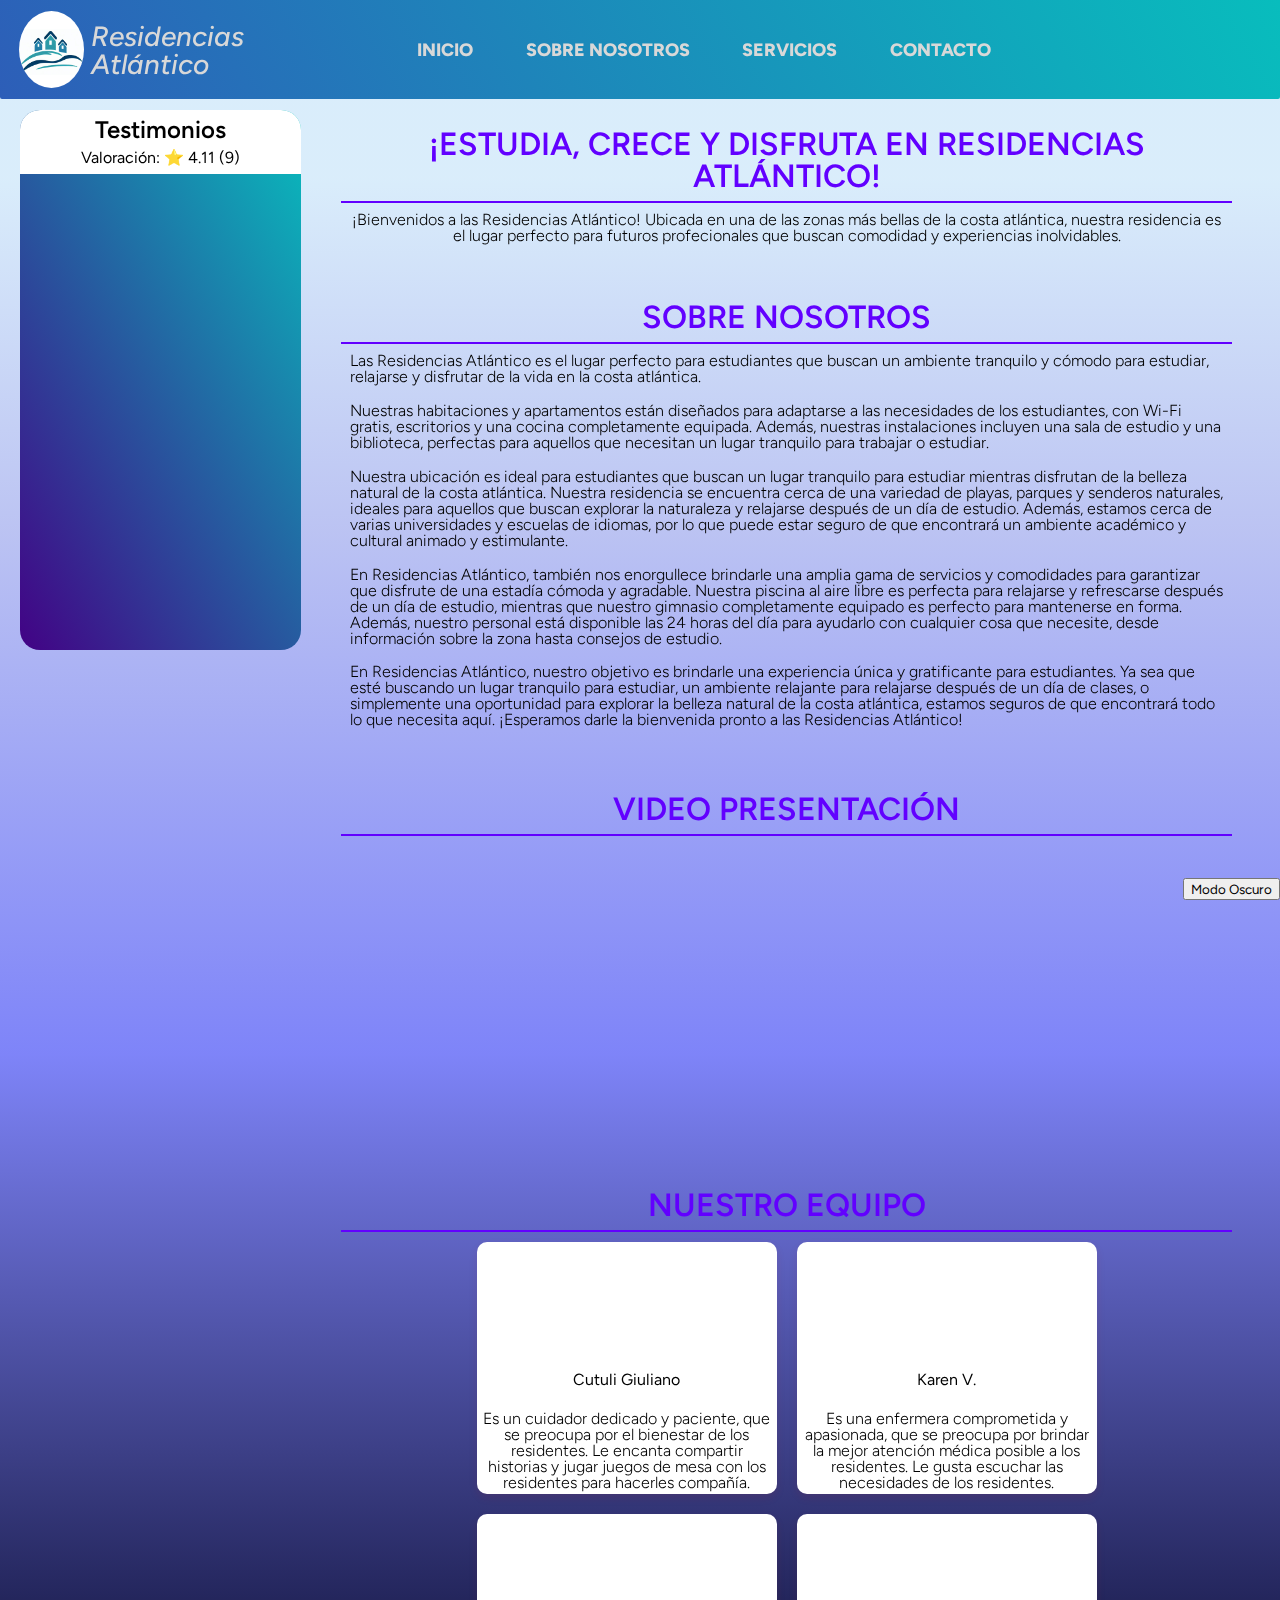
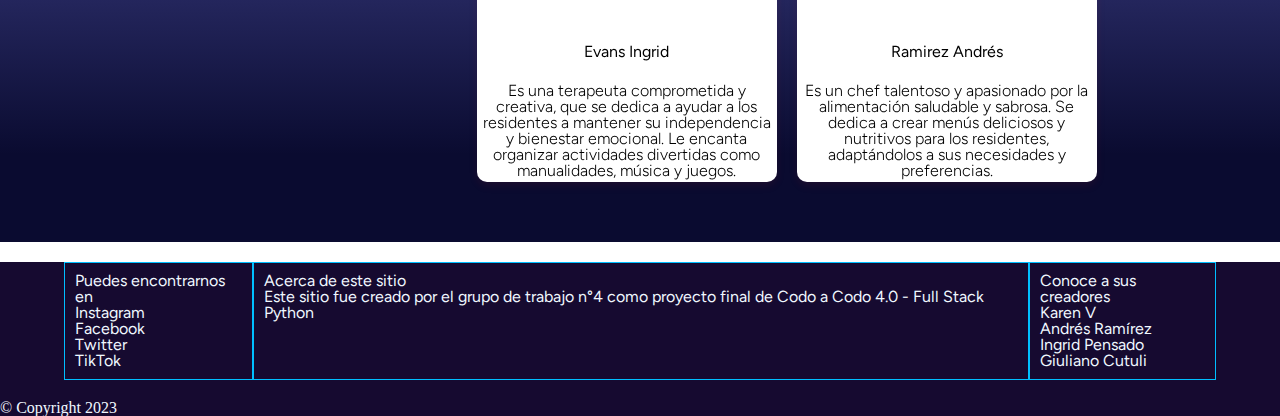
==== about-us.html @ 1200c158 "Añadimos puntos de corte" ====
<!DOCTYPE html>
<html lang="en">
  <head>
    <meta charset="UTF-8" />
    <meta http-equiv="X-UA-Compatible" content="IE=edge" />
    <meta name="viewport" content="width=device-width, initial-scale=1.0" />
    <title>Residencias Atlántico</title>
    <script src="./assets/js/dark-mode.js"></script>
    <link rel="stylesheet" href="./assets/css/about-us.css" />
    <link rel="stylesheet" href="./assets/css/BreakPoints.css">
    <link rel="stylesheet" href="./assets/css/drop-down-menu.css">
    <link rel="stylesheet" href="./assets/css/dark-mode-css">
  </head>
  <body>
    <div class="grid-container">
      <header>
        <div class="contenedor-logo">
          <a href="./index.html">
            <img src="./assets/media/img/logo.jpg" alt="Residencias Atlantico">
            <h1>Residencias Atlántico</h1>
          </a>
        </div>
        <nav class="navegador-inicio">
          <ul class="nav-list">
            <li><a href="index.html">Inicio</a></li>
            <li><a href="about-us.html">Sobre Nosotros</a></li>
            <li><a href="#servicios">Servicios</a></li>
            <li><a href="contacto.html">Contacto</a></li>
          </ul>
        </nav>
        <button class="abrir-menu"><a href="javascript:void(0);" onclick="responsiveMenu()">&#9776;</a></button>
      </header>
      <main>
        <aside class="apartado">
          <div class="apartado-cabecera">
            <h2>Testimonios</h2>
            <p>Valoración: ⭐ 4.11 (9)</p>
          </div>
          <div class='wrapper'>
            <div class='carousel'>
              <div class='carousel__item'>
                <div class='carousel__item-head'>
                  <img src="assets/media/img/users/burbuja.jpeg" alt="user image">
                </div>
                <div class='carousel__item-body'>
                  <p class='title'>Burbujita</p>
                  <p>Excelente ⭐ 5</p>
                  <p class="comments">"Hola?
                    Adios!"</p>
                </div>
              </div>
              <div class='carousel__item'>
                <div class='carousel__item-head'>
                  <img src="assets/media/img/users/pedro.jpg" alt="user image">
                </div>
                <div class='carousel__item-body'>
                  <p class='title'>Pedro Espinedo</p>
                  <p>Excelente ⭐ 5</p>
                  <p class="comments">"Excelente ambiente! Con sala de coworking y desayuno incluido. Super
                    recomendado!!!" </p>
                </div>
              </div>
              <div class='carousel__item'>
                <div class='carousel__item-head'>
                  <img src="assets/media/img/users/juana.jpeg" alt="user image">
                </div>
                <div class='carousel__item-body'>
                  <p class='title'>juana La Cubana</p>
                  <p>Excelente ⭐ 5</p>
                  <p class="comments">"A la grande le puse cuca"</p>
                </div>
              </div>
              <div class='carousel__item'>
                <div class='carousel__item-head'>
                  <img src="assets/media/img/users/messi.jpeg" alt="user image">
                </div>
                <div class='carousel__item-body'>
                  <p class='title'>Messias</p>
                  <p>Bien ⭐ 3</p>
                  <p class="comments">"Muchaaaaaachoos!!!"</p>
                </div>
              </div>
              <div class='carousel__item'>
                <div class='carousel__item-head'>
                  <img src="assets/media/img/users/muchi.jpeg" alt="user image">
                </div>
                <div class='carousel__item-body'>
                  <p class='title'>Canelon</p>
                  <p>Regular ⭐ 2</p>
                  <p class="comments">"Me sirvieron el cafe tibio"</p>
                </div>
              </div>
              <div class='carousel__item'>
                <div class='carousel__item-head'>
                  <img src="assets/media/img/users/noodle.jpeg" alt="user image">
                </div>
                <div class='carousel__item-body'>
                  <p class='title'>I ♥ Gorillaz</p>
                  <p>Muy Bien ⭐ 4</p>
                  <p class="comments">"Lugar muy lindo! Pero la señal wifi no llegaba a mi habitación. Ojalá lo
                    solucionen"</p>
                </div>
              </div>
              <div class='carousel__item'>
                <div class='carousel__item-head'>
                  <img src="assets/media/img/users/peluca.jpeg" alt="user image">
                </div>
                <div class='carousel__item-body'>
                  <p class='title'>El Peluca Milei</p>
                  <p>Excelente ⭐ 5</p>
                  <p class="comments">"VIVA LA LIBERTAD, CARAJO!"</p>
                </div>
              </div>
              <div class='carousel__item'>
                <div class='carousel__item-head'>
                  <img src="assets/media/img/users/thanos.jpeg" alt="user image">
                </div>
                <div class='carousel__item-body'>
                  <p class='title'>I'm Inevi Table</p>
                  <p>Bien ⭐ 3</p>
                  <p class="comments">"Tiene aire acondicionado y calefacción. Perfectamente equilibrado"</p>
                </div>
              </div>
              <div class='carousel__item'>
                <div class='carousel__item-head'>
                  <img src="assets/media/img/users/picachu.jpg" alt="user image">
                </div>
                <div class='carousel__item-body'>
                  <p class='title'>Poke Moon</p>
                  <p>Excelente ⭐ 5</p>
                  <p class="comments">"Ya habilitaron la pileta climatizada. Muy bien!!!"</p>
                </div>
              </div>
            </div>
          </div>
        </aside>
        <div class="contenido">
          <div id="inicio">
            <section class="seccion inicio">
              <h2 class="Tittle">¡Estudia, crece y disfruta en Residencias Atlántico!</h2>
              <p>
                ¡Bienvenidos a las Residencias Atlántico! Ubicada en una de las zonas más 
                bellas de la costa atlántica, nuestra residencia es el lugar perfecto para futuros profecionales que buscan 
                comodidad y experiencias inolvidables.
              </p>
            </section>
          </div>
          <div id="nosotros">
            <section class="seccion nosotros">
              <h2  class="Tittle">Sobre Nosotros</h2>
              <div class="descrip">
                  <img src="https://media.discordapp.net/attachments/421794125919158272/1100955080611602442/IMG-20230426-WA0002.jpg?width=571&height=572" alt="">
                  <p>Las Residencias Atlántico es el lugar perfecto para estudiantes que buscan un ambiente tranquilo y cómodo para estudiar, relajarse y disfrutar de la vida en la costa atlántica.</p>

                  <p>Nuestras habitaciones y apartamentos están diseñados para adaptarse a las necesidades de los estudiantes, con Wi-Fi gratis, escritorios y una cocina completamente equipada. Además, nuestras instalaciones incluyen una sala de estudio y una biblioteca, perfectas para aquellos que necesitan un lugar tranquilo para trabajar o estudiar.</p>
                  
                  <p>Nuestra ubicación es ideal para estudiantes que buscan un lugar tranquilo para estudiar mientras disfrutan de la belleza natural de la costa atlántica. Nuestra residencia se encuentra cerca de una variedad de playas, parques y senderos naturales, ideales para aquellos que buscan explorar la naturaleza y relajarse después de un día de estudio. Además, estamos cerca de varias universidades y escuelas de idiomas, por lo que puede estar seguro de que encontrará un ambiente académico y cultural animado y estimulante.</p>
                  
                  <p>En Residencias Atlántico, también nos enorgullece brindarle una amplia gama de servicios y comodidades para garantizar que disfrute de una estadía cómoda y agradable. Nuestra piscina al aire libre es perfecta para relajarse y refrescarse después de un día de estudio, mientras que nuestro gimnasio completamente equipado es perfecto para mantenerse en forma. Además, nuestro personal está disponible las 24 horas del día para ayudarlo con cualquier cosa que necesite, desde información sobre la zona hasta consejos de estudio.</p>
                  
                  <p>En Residencias Atlántico, nuestro objetivo es brindarle una experiencia única y gratificante para estudiantes. Ya sea que esté buscando un lugar tranquilo para estudiar, un ambiente relajante para relajarse después de un día de clases, o simplemente una oportunidad para explorar la belleza natural de la costa atlántica, estamos seguros de que encontrará todo lo que necesita aquí. ¡Esperamos darle la bienvenida pronto a las Residencias Atlántico!</p>
                  
              </div>
              </p>
            </section>
            <section class="seccion contacto">
              <h2 class="Tittle">Video presentación</h2>
              <div class="video-container autoplay">
                <iframe width="560" height="315" src="https://www.youtube.com/embed/ax79O5wlBMc" title="YouTube video player" frameborder="0" allow="accelerometer; autoplay; clipboard-write; encrypted-media; gyroscope; picture-in-picture; web-share" allowfullscreen></iframe>
            </div>
            </section>
            <div class="seccion servicios">
              <h2 class="Tittle">Nuestro equipo</h2>
              <div class="lista-servicios">
                <div class="item-servicio">
                  <div class="avatar">
                    <img src="https://cdn-icons-png.flaticon.com/512/7556/7556303.png" alt="">
                    <h3>Cutuli Giuliano</h3>
                  </div>
                  <div class="descripcion">
                    <p>Es un cuidador dedicado y paciente, que se preocupa por el bienestar de los residentes. Le encanta compartir historias y jugar juegos de mesa con los residentes para hacerles compañía.</p>
                  </div>
                </div>
                <div class="item-servicio">
                  <div class="avatar">
                    <img src="https://cdn-icons-png.flaticon.com/128/5298/5298904.png" alt="">
                    <h3>Karen V.</h3>
                  </div>
                  <div class="descripcion">
                    <p>Es una enfermera comprometida y apasionada, que se preocupa por brindar la mejor atención médica posible a los residentes. Le gusta escuchar las necesidades de los residentes.</p>
                  </div>
                </div>
                <div class="item-servicio">
                  <div class="avatar">
                    <img src="https://cdn-icons-png.flaticon.com/128/5298/5298904.png" alt="">
                    <h3>Evans Ingrid</h3>
                  </div>
                  <div class="descripcion">
                    <p>Es una terapeuta comprometida y creativa, que se dedica a ayudar a los residentes a mantener su independencia y bienestar emocional. Le encanta organizar actividades divertidas como manualidades, música y juegos.</p>
                  </div>
                </div>
                <div class="item-servicio">
                  <div class="avatar">
                    <img src="https://cdn-icons-png.flaticon.com/512/7556/7556303.png" alt="">
                    <h3>Ramirez Andrés</h3>
                  </div>
                  <div class="descripcion">
                    <p>Es un chef talentoso y apasionado por la alimentación saludable y sabrosa. Se dedica a crear menús deliciosos y nutritivos para los residentes, adaptándolos a sus necesidades y preferencias.</p>
                  </div>
                </div>
              </div>
            </div>
            </div>
            </div>
          </div>
          <div  id="contacto">
          </div>
          <button class="whatsapp-icon" onclick="toggleDarkMode()">Modo Oscuro</button>
        </div>
      </main>
      <footer>
        <ul class="lista-general-footer">
          <ul class="lista-individual-footer">
            <h4>Puedes encontrarnos en</h4>
            <li><a href="">Instagram</a></li>
            <li><a href="">Facebook</a></li>
            <li><a href="">Twitter</a></li>
            <li><a href="">TikTok</a></li>
          </ul>
          <ul class="lista-individual-footer">
            <h4>Acerca de este sitio</h4>
            <p>
              Este sitio fue creado por el grupo de trabajo n°4 como proyecto
              final de Codo a Codo 4.0 - Full Stack Python
            </p>
          </ul>
          <ul class="lista-individual-footer">
            <h3>Conoce a sus creadores</h3>
            <li>Karen V</li>
            <li>Andrés Ramírez</li>
            <li>Ingrid Pensado</li>
            <li>Giuliano Cutuli</li>
          </ul>
        </ul>
        <span>© Copyright 2023</span>
      </footer>
    </div>
  </body>
  <script src="./assets/js/drop-down-menu.js"></script>
  <script src="./assets/js/dark-mode.js"></script>
</html>
---- assets/css/about-us.css ----
@import url(./global.css);
@import url(carousel.css);
@import url(input-anim.css);


main .contenido {
    height: fit-content;
    background-color: transparent;
  }
  
  .apartado {
    border-radius: 50px;
    margin: 20px;
    width: 22vw;
    height: inherit;
    position: sticky;
    top: 91px;
    font-family: "Work Sans", sans-serif;
    font-weight: 400;
    height: 60vh;
  }
  
  .apartado-cabecera {
    background-color: white;
    position: absolute;
    height: auto;
    width: 100%;
    padding: 8px;
    border-radius: 20px 20px 0 0;
    display: flex;
    flex-direction: column;
    z-index: 3;
  }
  
  .apartado-cabecera h2 {
    font-size: x-large;
    font-weight: 600;
    padding-bottom: 8px;
  }
  
  .apartado-cabecera h2, .apartado-cabecera p {
    margin: auto;
    align-items: center;
  }
  .Tittle {
    font-size: 28px;
    font-weight: bold;
    color: #6200ff;
    text-transform: uppercase;
    border-bottom: 2px solid #6200ff;
    padding-bottom: 5px;
    margin-bottom: 20px;
  }
 
  
  .contenido {
    width: 75%;
    height: 100%;
    display: flex;
    flex-direction: column;
  }
 h1.Logo{
      font-size: 25px;
      font-weight: bold;
      color: #f3f3f3;
      text-shadow: 2px 2px 4px rgba(0, 0, 0, 0.5)
      
    

  }

  .contenido {
    margin: 0 0 40px 0;
  }
  
  .contenido .seccion {
    position: relative;
    top: 10px;
    bottom: 10px;
    background-color:var(--color-background);
    width: 95%;
    margin: 10px;
    border-radius: 20px;
  }
  
  /* .inicio, .nosotros, .servicios, .contacto {
    grid-column: span 3;
    grid-row: span 1;
  } */
  
  .seccion, .seccion h2, .seccion p {
    padding: 1%;
    margin: 0;
  }
  
  .seccion h2 {
      
      text-align: center ;
      text-transform: uppercase;
      font-weight: 600;
      font-size: 32px;
  }
  
  
  .seccion p {

    
    display: flex;
    text-align: center;
    font-weight: 300;
  
  }
  .lista-servicios {
   
    display: flex;
    flex-flow: wrap;
  }
  
  
  .contacto form {
    margin: 10px;
  }
  .video-container {
    display: flex;
    justify-content: center;
    align-items: center;
    width: 100%;
    height: 100%;
}

video {
    max-width: 100%;
    max-height: 100%;
    object-fit: contain;
}


  .whatsapp-icon {
    position: fixed;
    right: 0;
    bottom: 0;
  }

  .whatsapp-icon img {
    height: 64px;
  }
  .descrip img{
    height: 200px;
    border-radius: 5px;
    float: left;
    display: flex;
  }
  .descrip p{
    font-display: flex;
    text-align: left;
  }

  .lista-servicios {
    display: flex;
    flex-wrap: wrap;
    justify-content: center;
  }
  
  .item-servicio {
    background-color: #fff;
    border-radius: 10px;
    box-shadow: 0px 4px 8px rgba(188, 34, 34, 0.1);
    margin: 10px;
    overflow: hidden;
    width: 300px;
    transition: transform 0.3s;
  }
  
  .item-servicio:hover {
    transform: translateY(-5px);
  }
  
  .avatar {
    align-items: center;
    display: flex;
    flex-direction: column;
    justify-content: center;
    padding: 20px;
  }
  
  .avatar img {
    border-radius: 50%;
    height: 100px;
  }
  
  .avatar h3 {
    margin-top: 10px;
    text-align: center;
  }
  .abrir-menu {
    display: none;
  }
---- assets/css/BreakPoints.css ----
/* Estilos para dispositivos móviles */
@media (max-width: 767px) {
    .apartado{
      display: none;
    }
    main{
      margin-left:auto;
       margin-right:-35%; 
       margin-left: 0%;
    }
    header{
      display: flex;
     
    }
    .navegador-inicio{
      display: block;
  
    }
    .abrir-menu {
      display: block;
      background-color: aquamarine;
    }
    
    .navegador-inicio.responsive ul li a {
      display: block;
      font-size: 1.2rem;
    }
    .navegador-inicio ul {
      display: none;
      }
      .navegador-inicio.responsive ul {
        z-index: 10;
        display: block;
        position: absolute;
        width: 30%;
        top: 100%;
        right: 0;
        background-color: rgb(0, 166, 255);
        list-style: none;
        padding-bottom: 11rem;
      }
      .navegador-inicio.responsive ul li {
        margin-bottom: 1rem;
      }
      .navegador-inicio.responsive ul li:last-child {
        margin-bottom: 0;
      }
    .nav-list{
        display: flex;
        flex-direction: column;
        align-items: end;

      }
   
  
  /* Estilos para tablets */
  @media (min-width: 768px) and (max-width: 1023px) {
    .apartado{
        display: none;
    }
    main{
        margin-left:flex;
        margin-right:auto;
        
    }
    

  
  }
  
  /* Estilos para escritorio */
  @media (min-width: 1024px) {
    .abrir-menu {
      display: none;
    }
  }
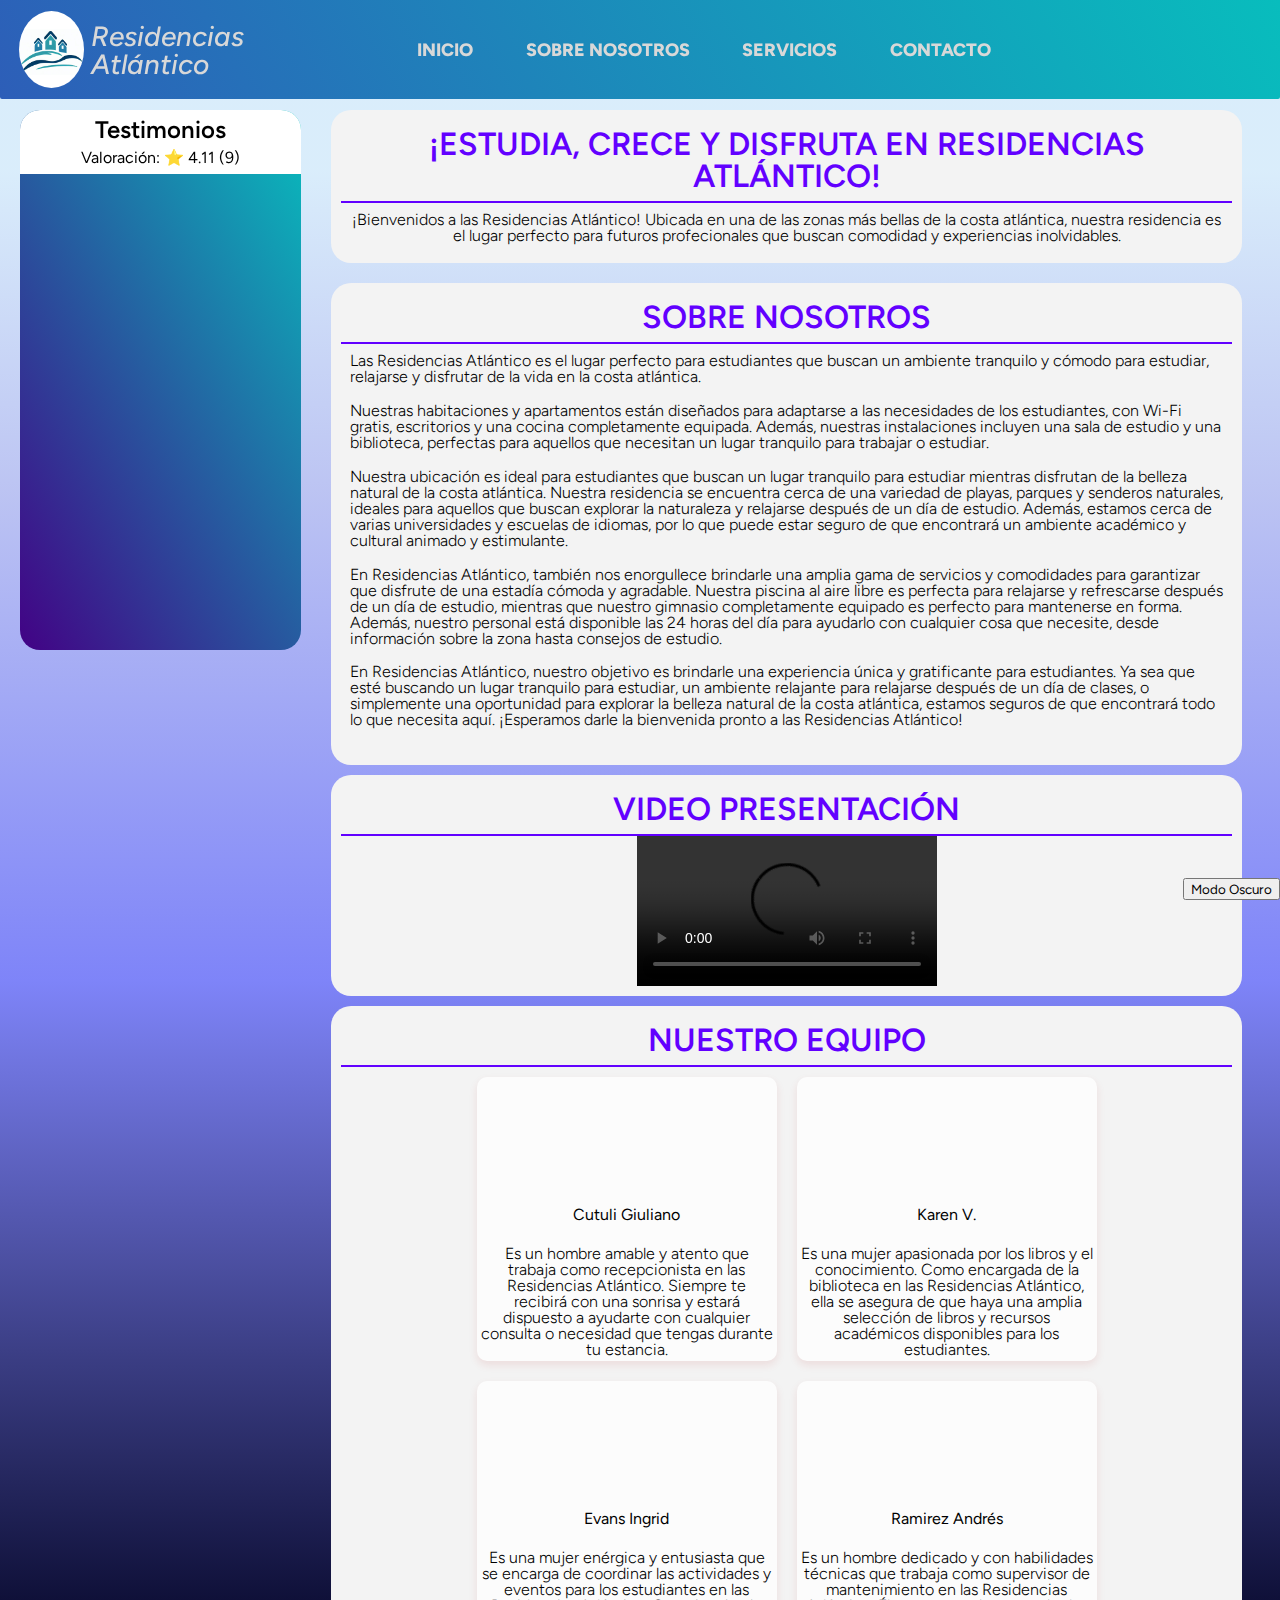
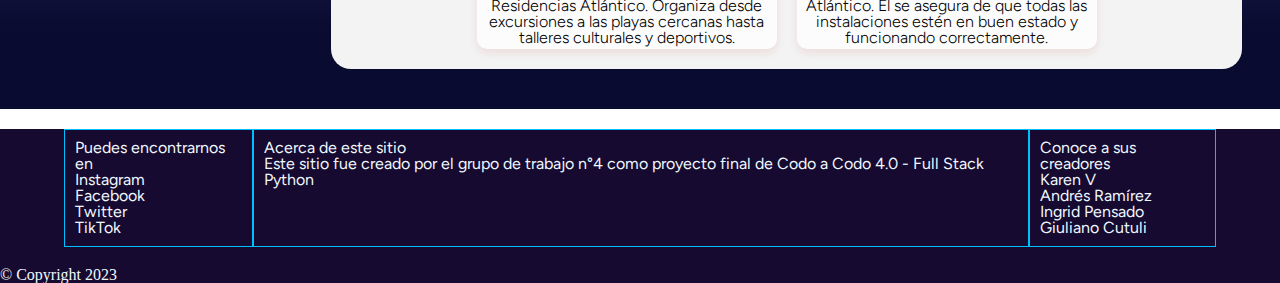
==== commit d7fb6fed: "Cambio de la descripcion de los integrantes y vid." ====
--- a/about-us.html
+++ b/about-us.html
@@ -24,7 +24,7 @@
           <ul class="nav-list">
             <li><a href="index.html">Inicio</a></li>
             <li><a href="about-us.html">Sobre Nosotros</a></li>
-            <li><a href="#servicios">Servicios</a></li>
+            <li><a href="servicios.html">Servicios</a></li>
             <li><a href="contacto.html">Contacto</a></li>
           </ul>
         </nav>
@@ -166,7 +166,9 @@
             <section class="seccion contacto">
               <h2 class="Tittle">Video presentación</h2>
               <div class="video-container autoplay">
-                <iframe width="560" height="315" src="https://www.youtube.com/embed/ax79O5wlBMc" title="YouTube video player" frameborder="0" allow="accelerometer; autoplay; clipboard-write; encrypted-media; gyroscope; picture-in-picture; web-share" allowfullscreen></iframe>
+                <video controls>
+                  <source src="assets/media/video/Presentación Residenciasv2.mp4" type="video/mp4">
+                </video>
             </div>
             </section>
             <div class="seccion servicios">
@@ -178,7 +180,7 @@
                     <h3>Cutuli Giuliano</h3>
                   </div>
                   <div class="descripcion">
-                    <p>Es un cuidador dedicado y paciente, que se preocupa por el bienestar de los residentes. Le encanta compartir historias y jugar juegos de mesa con los residentes para hacerles compañía.</p>
+                    <p>Es un hombre amable y atento que trabaja como recepcionista en las Residencias Atlántico. Siempre te recibirá con una sonrisa y estará dispuesto a ayudarte con cualquier consulta o necesidad que tengas durante tu estancia.</p>
                   </div>
                 </div>
                 <div class="item-servicio">
@@ -187,7 +189,7 @@
                     <h3>Karen V.</h3>
                   </div>
                   <div class="descripcion">
-                    <p>Es una enfermera comprometida y apasionada, que se preocupa por brindar la mejor atención médica posible a los residentes. Le gusta escuchar las necesidades de los residentes.</p>
+                    <p>Es una mujer apasionada por los libros y el conocimiento. Como encargada de la biblioteca en las Residencias Atlántico, ella se asegura de que haya una amplia selección de libros y recursos académicos disponibles para los estudiantes. </p>
                   </div>
                 </div>
                 <div class="item-servicio">
@@ -196,7 +198,7 @@
                     <h3>Evans Ingrid</h3>
                   </div>
                   <div class="descripcion">
-                    <p>Es una terapeuta comprometida y creativa, que se dedica a ayudar a los residentes a mantener su independencia y bienestar emocional. Le encanta organizar actividades divertidas como manualidades, música y juegos.</p>
+                    <p>Es una mujer enérgica y entusiasta que se encarga de coordinar las actividades y eventos para los estudiantes en las Residencias Atlántico. Organiza desde excursiones a las playas cercanas hasta talleres culturales y deportivos. </p>
                   </div>
                 </div>
                 <div class="item-servicio">
@@ -205,7 +207,7 @@
                     <h3>Ramirez Andrés</h3>
                   </div>
                   <div class="descripcion">
-                    <p>Es un chef talentoso y apasionado por la alimentación saludable y sabrosa. Se dedica a crear menús deliciosos y nutritivos para los residentes, adaptándolos a sus necesidades y preferencias.</p>
+                    <p>Es un hombre dedicado y con habilidades técnicas que trabaja como supervisor de mantenimiento en las Residencias Atlántico. Él se asegura de que todas las instalaciones estén en buen estado y funcionando correctamente.</p>
                   </div>
                 </div>
               </div>
--- a/assets/css/about-us.css
+++ b/assets/css/about-us.css
@@ -77,17 +77,13 @@
     position: relative;
     top: 10px;
     bottom: 10px;
-    background-color:var(--color-background);
+    background-color:#f3f3f3;
     width: 95%;
     margin: 10px;
     border-radius: 20px;
   }
   
-  /* .inicio, .nosotros, .servicios, .contacto {
-    grid-column: span 3;
-    grid-row: span 1;
-  } */
-  
+
   .seccion, .seccion h2, .seccion p {
     padding: 1%;
     margin: 0;
@@ -162,7 +158,7 @@
   }
   
   .item-servicio {
-    background-color: #fff;
+    background-color: #fcfcfc;
     border-radius: 10px;
     box-shadow: 0px 4px 8px rgba(188, 34, 34, 0.1);
     margin: 10px;
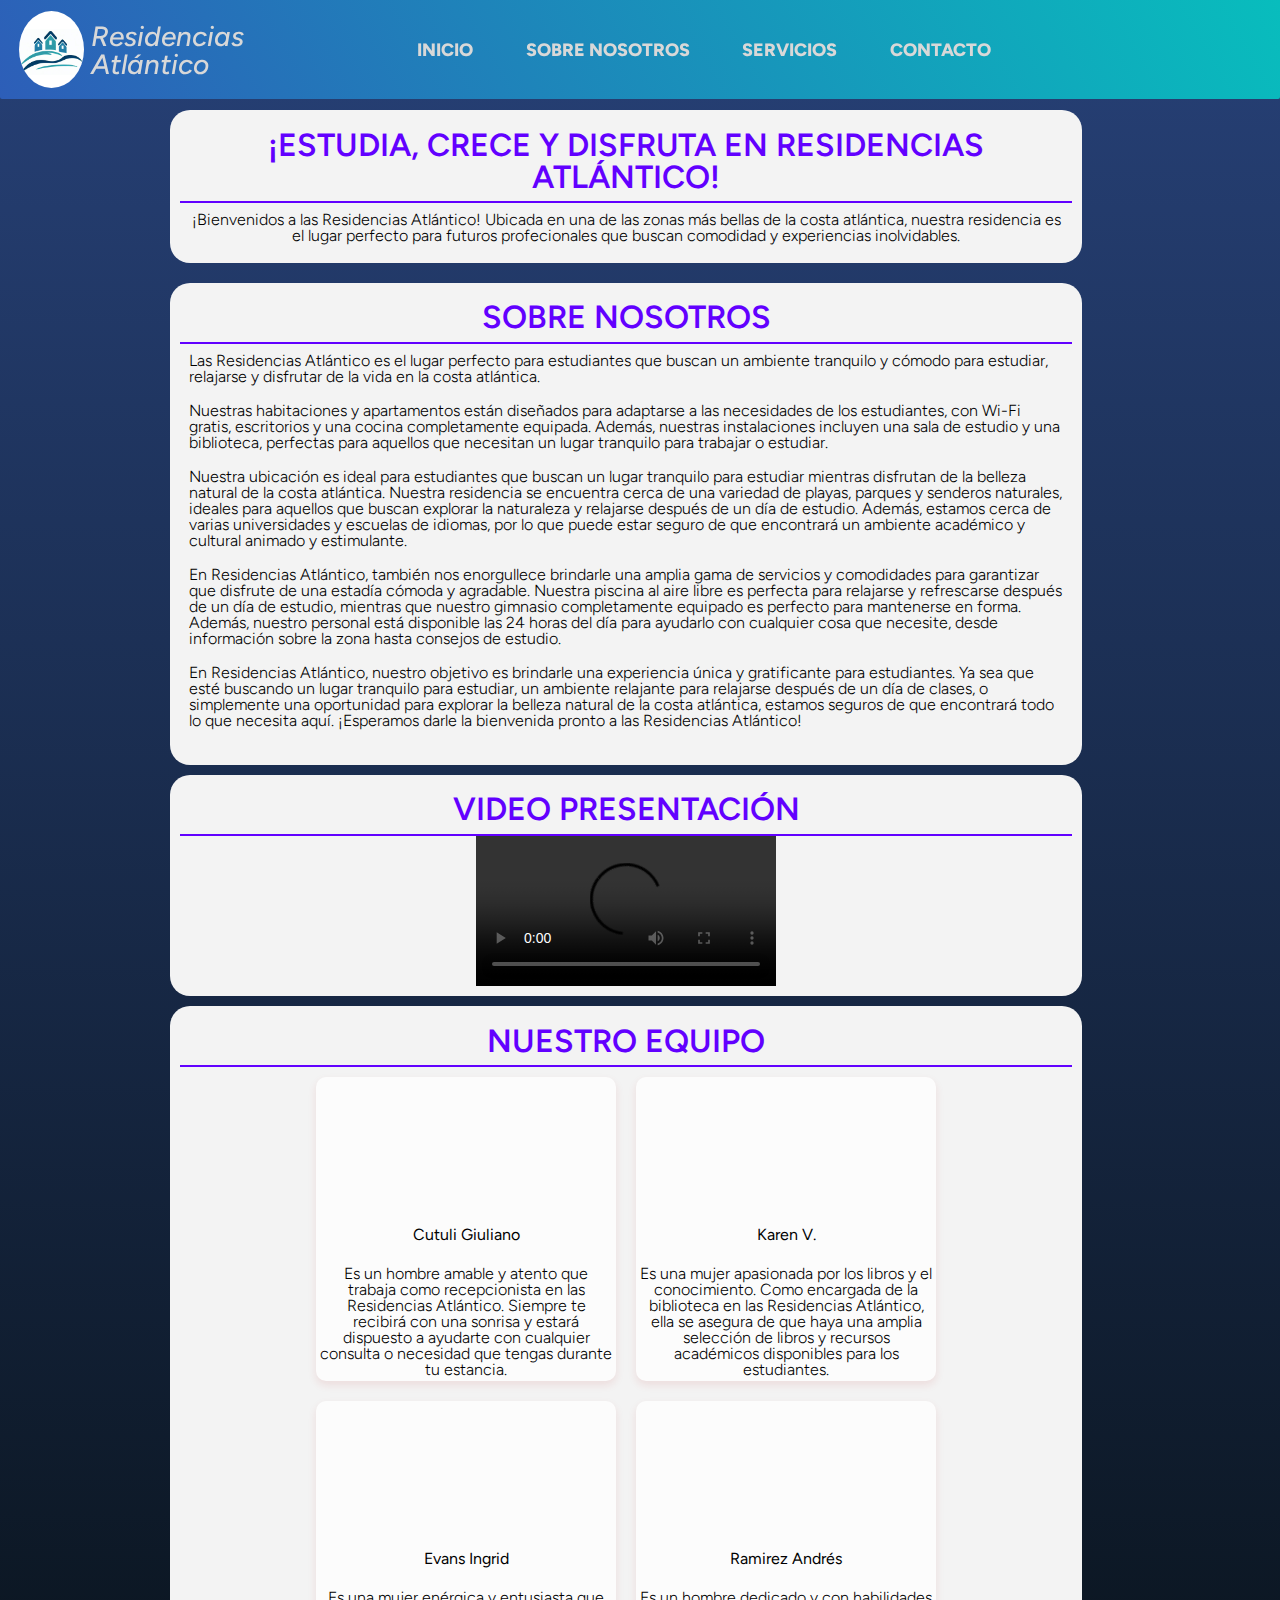
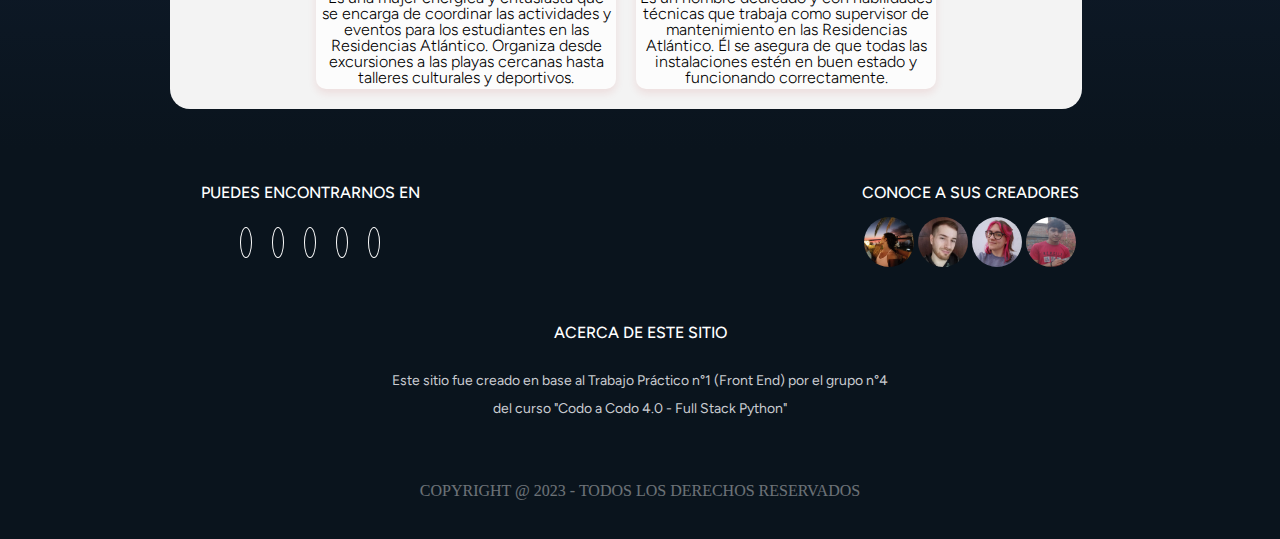
==== commit 55020e13: "Modificaciones en pie de página, media queries y about-us.html" ====
--- a/about-us.html
+++ b/about-us.html
@@ -1,253 +1,196 @@
 <!DOCTYPE html>
 <html lang="en">
-  <head>
-    <meta charset="UTF-8" />
-    <meta http-equiv="X-UA-Compatible" content="IE=edge" />
-    <meta name="viewport" content="width=device-width, initial-scale=1.0" />
-    <title>Residencias Atlántico</title>
-    <script src="./assets/js/dark-mode.js"></script>
-    <link rel="stylesheet" href="./assets/css/about-us.css" />
-    <link rel="stylesheet" href="./assets/css/BreakPoints.css">
-    <link rel="stylesheet" href="./assets/css/drop-down-menu.css">
-    <link rel="stylesheet" href="./assets/css/dark-mode-css">
-  </head>
-  <body>
-    <div class="grid-container">
-      <header>
-        <div class="contenedor-logo">
-          <a href="./index.html">
-            <img src="./assets/media/img/logo.jpg" alt="Residencias Atlantico">
-            <h1>Residencias Atlántico</h1>
-          </a>
+
+<head>
+  <meta charset="UTF-8" />
+  <meta http-equiv="X-UA-Compatible" content="IE=edge" />
+  <meta name="viewport" content="width=device-width, initial-scale=1.0" />
+  <title>Residencias Atlántico</title>
+  <script src="./assets/js/dark-mode.js"></script>
+  <link rel="stylesheet" href="./assets/css/about-us.css" />
+  <link rel="stylesheet" href="./assets/css/BreakPoints.css">
+  <link rel="stylesheet" href="./assets/css/drop-down-menu.css">
+  <link rel="stylesheet" href="./assets/css/dark-mode-css">
+  <!--Iconos-->
+  <script src="https://kit.fontawesome.com/eb496ab1a0.js" crossorigin="anonymous"></script>
+  <link rel="icon" type="image/png" href="favicon.ico">
+</head>
+
+<body>
+  <div class="grid-container">
+    <header>
+      <div class="contenedor-logo">
+        <a href="./index.html">
+          <img src="./assets/media/img/logo.jpg" alt="Residencias Atlantico">
+          <h1>Residencias Atlántico</h1>
+        </a>
+      </div>
+      <nav class="navegador-inicio">
+        <ul class="nav-list">
+          <li><a href="index.html">Inicio</a></li>
+          <li><a href="about-us.html">Sobre Nosotros</a></li>
+          <li><a href="servicios.html">Servicios</a></li>
+          <li><a href="contacto.html">Contacto</a></li>
+        </ul>
+      </nav>
+      <button class="abrir-menu"><a href="javascript:void(0);" onclick="responsiveMenu()">&#9776;</a></button>
+    </header>
+    <main>
+      <div class="contenido">
+        <div id="inicio">
+          <section class="seccion inicio">
+            <h2 class="Tittle">¡Estudia, crece y disfruta en Residencias Atlántico!</h2>
+            <p>
+              ¡Bienvenidos a las Residencias Atlántico! Ubicada en una de las zonas más
+              bellas de la costa atlántica, nuestra residencia es el lugar perfecto para futuros profecionales que
+              buscan
+              comodidad y experiencias inolvidables.
+            </p>
+          </section>
         </div>
-        <nav class="navegador-inicio">
-          <ul class="nav-list">
-            <li><a href="index.html">Inicio</a></li>
-            <li><a href="about-us.html">Sobre Nosotros</a></li>
-            <li><a href="servicios.html">Servicios</a></li>
-            <li><a href="contacto.html">Contacto</a></li>
-          </ul>
-        </nav>
-        <button class="abrir-menu"><a href="javascript:void(0);" onclick="responsiveMenu()">&#9776;</a></button>
-      </header>
-      <main>
-        <aside class="apartado">
-          <div class="apartado-cabecera">
-            <h2>Testimonios</h2>
-            <p>Valoración: ⭐ 4.11 (9)</p>
-          </div>
-          <div class='wrapper'>
-            <div class='carousel'>
-              <div class='carousel__item'>
-                <div class='carousel__item-head'>
-                  <img src="assets/media/img/users/burbuja.jpeg" alt="user image">
+        <div id="nosotros">
+          <section class="seccion nosotros">
+            <h2 class="Tittle">Sobre Nosotros</h2>
+            <div class="descrip">
+              <img
+                src="https://media.discordapp.net/attachments/421794125919158272/1100955080611602442/IMG-20230426-WA0002.jpg?width=571&height=572"
+                alt="">
+              <p>Las Residencias Atlántico es el lugar perfecto para estudiantes que buscan un ambiente tranquilo y
+                cómodo para estudiar, relajarse y disfrutar de la vida en la costa atlántica.</p>
+
+              <p>Nuestras habitaciones y apartamentos están diseñados para adaptarse a las necesidades de los
+                estudiantes, con Wi-Fi gratis, escritorios y una cocina completamente equipada. Además, nuestras
+                instalaciones incluyen una sala de estudio y una biblioteca, perfectas para aquellos que necesitan un
+                lugar tranquilo para trabajar o estudiar.</p>
+
+              <p>Nuestra ubicación es ideal para estudiantes que buscan un lugar tranquilo para estudiar mientras
+                disfrutan de la belleza natural de la costa atlántica. Nuestra residencia se encuentra cerca de una
+                variedad de playas, parques y senderos naturales, ideales para aquellos que buscan explorar la
+                naturaleza y relajarse después de un día de estudio. Además, estamos cerca de varias universidades y
+                escuelas de idiomas, por lo que puede estar seguro de que encontrará un ambiente académico y cultural
+                animado y estimulante.</p>
+
+              <p>En Residencias Atlántico, también nos enorgullece brindarle una amplia gama de servicios y comodidades
+                para garantizar que disfrute de una estadía cómoda y agradable. Nuestra piscina al aire libre es
+                perfecta para relajarse y refrescarse después de un día de estudio, mientras que nuestro gimnasio
+                completamente equipado es perfecto para mantenerse en forma. Además, nuestro personal está disponible
+                las 24 horas del día para ayudarlo con cualquier cosa que necesite, desde información sobre la zona
+                hasta consejos de estudio.</p>
+
+              <p>En Residencias Atlántico, nuestro objetivo es brindarle una experiencia única y gratificante para
+                estudiantes. Ya sea que esté buscando un lugar tranquilo para estudiar, un ambiente relajante para
+                relajarse después de un día de clases, o simplemente una oportunidad para explorar la belleza natural de
+                la costa atlántica, estamos seguros de que encontrará todo lo que necesita aquí. ¡Esperamos darle la
+                bienvenida pronto a las Residencias Atlántico!</p>
+
+            </div>
+            </p>
+          </section>
+          <section class="seccion contacto">
+            <h2 class="Tittle">Video presentación</h2>
+            <div class="video-container autoplay">
+              <video controls>
+                <source src="assets/media/video/Presentación Residenciasv2.mp4" type="video/mp4">
+              </video>
+            </div>
+          </section>
+          <div class="seccion servicios">
+            <h2 class="Tittle">Nuestro equipo</h2>
+            <div class="lista-servicios">
+              <div class="item-servicio">
+                <div class="avatar">
+                  <img src="https://cdn-icons-png.flaticon.com/512/7556/7556303.png" alt="">
+                  <h3>Cutuli Giuliano</h3>
                 </div>
-                <div class='carousel__item-body'>
-                  <p class='title'>Burbujita</p>
-                  <p>Excelente ⭐ 5</p>
-                  <p class="comments">"Hola?
-                    Adios!"</p>
+                <div class="descripcion">
+                  <p>Es un hombre amable y atento que trabaja como recepcionista en las Residencias Atlántico. Siempre
+                    te recibirá con una sonrisa y estará dispuesto a ayudarte con cualquier consulta o necesidad que
+                    tengas durante tu estancia.</p>
                 </div>
               </div>
-              <div class='carousel__item'>
-                <div class='carousel__item-head'>
-                  <img src="assets/media/img/users/pedro.jpg" alt="user image">
+              <div class="item-servicio">
+                <div class="avatar">
+                  <img src="https://cdn-icons-png.flaticon.com/128/5298/5298904.png" alt="">
+                  <h3>Karen V.</h3>
                 </div>
-                <div class='carousel__item-body'>
-                  <p class='title'>Pedro Espinedo</p>
-                  <p>Excelente ⭐ 5</p>
-                  <p class="comments">"Excelente ambiente! Con sala de coworking y desayuno incluido. Super
-                    recomendado!!!" </p>
+                <div class="descripcion">
+                  <p>Es una mujer apasionada por los libros y el conocimiento. Como encargada de la biblioteca en las
+                    Residencias Atlántico, ella se asegura de que haya una amplia selección de libros y recursos
+                    académicos disponibles para los estudiantes. </p>
                 </div>
               </div>
-              <div class='carousel__item'>
-                <div class='carousel__item-head'>
-                  <img src="assets/media/img/users/juana.jpeg" alt="user image">
+              <div class="item-servicio">
+                <div class="avatar">
+                  <img src="https://cdn-icons-png.flaticon.com/128/5298/5298904.png" alt="">
+                  <h3>Evans Ingrid</h3>
                 </div>
-                <div class='carousel__item-body'>
-                  <p class='title'>juana La Cubana</p>
-                  <p>Excelente ⭐ 5</p>
-                  <p class="comments">"A la grande le puse cuca"</p>
+                <div class="descripcion">
+                  <p>Es una mujer enérgica y entusiasta que se encarga de coordinar las actividades y eventos para los
+                    estudiantes en las Residencias Atlántico. Organiza desde excursiones a las playas cercanas hasta
+                    talleres culturales y deportivos. </p>
                 </div>
               </div>
-              <div class='carousel__item'>
-                <div class='carousel__item-head'>
-                  <img src="assets/media/img/users/messi.jpeg" alt="user image">
+              <div class="item-servicio">
+                <div class="avatar">
+                  <img src="https://cdn-icons-png.flaticon.com/512/7556/7556303.png" alt="">
+                  <h3>Ramirez Andrés</h3>
                 </div>
-                <div class='carousel__item-body'>
-                  <p class='title'>Messias</p>
-                  <p>Bien ⭐ 3</p>
-                  <p class="comments">"Muchaaaaaachoos!!!"</p>
-                </div>
-              </div>
-              <div class='carousel__item'>
-                <div class='carousel__item-head'>
-                  <img src="assets/media/img/users/muchi.jpeg" alt="user image">
-                </div>
-                <div class='carousel__item-body'>
-                  <p class='title'>Canelon</p>
-                  <p>Regular ⭐ 2</p>
-                  <p class="comments">"Me sirvieron el cafe tibio"</p>
-                </div>
-              </div>
-              <div class='carousel__item'>
-                <div class='carousel__item-head'>
-                  <img src="assets/media/img/users/noodle.jpeg" alt="user image">
-                </div>
-                <div class='carousel__item-body'>
-                  <p class='title'>I ♥ Gorillaz</p>
-                  <p>Muy Bien ⭐ 4</p>
-                  <p class="comments">"Lugar muy lindo! Pero la señal wifi no llegaba a mi habitación. Ojalá lo
-                    solucionen"</p>
-                </div>
-              </div>
-              <div class='carousel__item'>
-                <div class='carousel__item-head'>
-                  <img src="assets/media/img/users/peluca.jpeg" alt="user image">
-                </div>
-                <div class='carousel__item-body'>
-                  <p class='title'>El Peluca Milei</p>
-                  <p>Excelente ⭐ 5</p>
-                  <p class="comments">"VIVA LA LIBERTAD, CARAJO!"</p>
-                </div>
-              </div>
-              <div class='carousel__item'>
-                <div class='carousel__item-head'>
-                  <img src="assets/media/img/users/thanos.jpeg" alt="user image">
-                </div>
-                <div class='carousel__item-body'>
-                  <p class='title'>I'm Inevi Table</p>
-                  <p>Bien ⭐ 3</p>
-                  <p class="comments">"Tiene aire acondicionado y calefacción. Perfectamente equilibrado"</p>
-                </div>
-              </div>
-              <div class='carousel__item'>
-                <div class='carousel__item-head'>
-                  <img src="assets/media/img/users/picachu.jpg" alt="user image">
-                </div>
-                <div class='carousel__item-body'>
-                  <p class='title'>Poke Moon</p>
-                  <p>Excelente ⭐ 5</p>
-                  <p class="comments">"Ya habilitaron la pileta climatizada. Muy bien!!!"</p>
+                <div class="descripcion">
+                  <p>Es un hombre dedicado y con habilidades técnicas que trabaja como supervisor de mantenimiento en
+                    las Residencias Atlántico. Él se asegura de que todas las instalaciones estén en buen estado y
+                    funcionando correctamente.</p>
                 </div>
               </div>
             </div>
           </div>
-        </aside>
-        <div class="contenido">
-          <div id="inicio">
-            <section class="seccion inicio">
-              <h2 class="Tittle">¡Estudia, crece y disfruta en Residencias Atlántico!</h2>
-              <p>
-                ¡Bienvenidos a las Residencias Atlántico! Ubicada en una de las zonas más 
-                bellas de la costa atlántica, nuestra residencia es el lugar perfecto para futuros profecionales que buscan 
-                comodidad y experiencias inolvidables.
-              </p>
-            </section>
-          </div>
-          <div id="nosotros">
-            <section class="seccion nosotros">
-              <h2  class="Tittle">Sobre Nosotros</h2>
-              <div class="descrip">
-                  <img src="https://media.discordapp.net/attachments/421794125919158272/1100955080611602442/IMG-20230426-WA0002.jpg?width=571&height=572" alt="">
-                  <p>Las Residencias Atlántico es el lugar perfecto para estudiantes que buscan un ambiente tranquilo y cómodo para estudiar, relajarse y disfrutar de la vida en la costa atlántica.</p>
+        </div>
+      </div>
+      <!-- 
+  <div id="contacto">
+  </div>
+  <button class="whatsapp-icon" onclick="toggleDarkMode()">Modo Oscuro</button>
+  </div> -->
+    </main>
+    <footer>
+      <div class="footer-content">
+        <div class="columna-redes">
+          <h3>PUEDES ENCONTRARNOS EN</h3>
+          <ul class="socials">
+            <li><a href="https://www.facebook.com/" target="_blank"><i class="fa fa-facebook"></i></a></li>
+            <li><a href="https://www.twitter.com/" target="_blank"><i class="fa fa-twitter"></i></a></li>
+            <li><a href="https://www.instagram.com/" target="_blank"><i class="fa fa-instagram"></i></a></li>
+            <li><a href="https://www.youtube.com/" target="_blank"><i class="fa fa-youtube"></i></a></li>
+            <li><a href="https://www.linkedin.com/" target="_blank"><i class="fa fa-linkedin-square"></i></a></li>
+          </ul>
+        </div>
+        <div class="columna-conoce-programadores">
+          <h3>CONOCE A SUS CREADORES</h3>
+          <a href="https://github.com/velkar1">
+            <img src="assets/media/img/creators/karen.enc" alt="GitHub_Karen">
+          </a>
+          <a href="https://github.com/Amenais">
+            <img src="assets/media/img/creators/giuliano.enc" alt="GitHub_Giuliano">
+          </a>
+          <a href="https://github.com/Ingrid218">
+            <img src="assets/media/img/creators/ingrid.enc" alt="GitHub_Ingrid">
+          </a>
+          <a href="https://github.com/AndresRamirez357">
+            <img src="assets/media/img/creators/andres.jpeg" alt="GitHub_Andres">
+          </a>
+        </div>
+        <div class="columna-sobre-nosotros">
+          <h3>ACERCA DE ESTE SITIO</h3>
+          <p>Este sitio fue creado en base al Trabajo Práctico n°1 (Front End) por el grupo n°4 del curso "Codo a Codo 4.0 - Full Stack
+            Python"</p>
+        </div>
+      </div>
+      <div class="footer-bottom">
+        <span class="copy">Copyright @ 2023 - Todos los derechos reservados</span>
+      </div>
+    </footer>
+  </div>
+</body>
+<script src="./assets/js/drop-down-menu.js"></script>
+<script src="./assets/js/dark-mode.js"></script>
 
-                  <p>Nuestras habitaciones y apartamentos están diseñados para adaptarse a las necesidades de los estudiantes, con Wi-Fi gratis, escritorios y una cocina completamente equipada. Además, nuestras instalaciones incluyen una sala de estudio y una biblioteca, perfectas para aquellos que necesitan un lugar tranquilo para trabajar o estudiar.</p>
-                  
-                  <p>Nuestra ubicación es ideal para estudiantes que buscan un lugar tranquilo para estudiar mientras disfrutan de la belleza natural de la costa atlántica. Nuestra residencia se encuentra cerca de una variedad de playas, parques y senderos naturales, ideales para aquellos que buscan explorar la naturaleza y relajarse después de un día de estudio. Además, estamos cerca de varias universidades y escuelas de idiomas, por lo que puede estar seguro de que encontrará un ambiente académico y cultural animado y estimulante.</p>
-                  
-                  <p>En Residencias Atlántico, también nos enorgullece brindarle una amplia gama de servicios y comodidades para garantizar que disfrute de una estadía cómoda y agradable. Nuestra piscina al aire libre es perfecta para relajarse y refrescarse después de un día de estudio, mientras que nuestro gimnasio completamente equipado es perfecto para mantenerse en forma. Además, nuestro personal está disponible las 24 horas del día para ayudarlo con cualquier cosa que necesite, desde información sobre la zona hasta consejos de estudio.</p>
-                  
-                  <p>En Residencias Atlántico, nuestro objetivo es brindarle una experiencia única y gratificante para estudiantes. Ya sea que esté buscando un lugar tranquilo para estudiar, un ambiente relajante para relajarse después de un día de clases, o simplemente una oportunidad para explorar la belleza natural de la costa atlántica, estamos seguros de que encontrará todo lo que necesita aquí. ¡Esperamos darle la bienvenida pronto a las Residencias Atlántico!</p>
-                  
-              </div>
-              </p>
-            </section>
-            <section class="seccion contacto">
-              <h2 class="Tittle">Video presentación</h2>
-              <div class="video-container autoplay">
-                <video controls>
-                  <source src="assets/media/video/Presentación Residenciasv2.mp4" type="video/mp4">
-                </video>
-            </div>
-            </section>
-            <div class="seccion servicios">
-              <h2 class="Tittle">Nuestro equipo</h2>
-              <div class="lista-servicios">
-                <div class="item-servicio">
-                  <div class="avatar">
-                    <img src="https://cdn-icons-png.flaticon.com/512/7556/7556303.png" alt="">
-                    <h3>Cutuli Giuliano</h3>
-                  </div>
-                  <div class="descripcion">
-                    <p>Es un hombre amable y atento que trabaja como recepcionista en las Residencias Atlántico. Siempre te recibirá con una sonrisa y estará dispuesto a ayudarte con cualquier consulta o necesidad que tengas durante tu estancia.</p>
-                  </div>
-                </div>
-                <div class="item-servicio">
-                  <div class="avatar">
-                    <img src="https://cdn-icons-png.flaticon.com/128/5298/5298904.png" alt="">
-                    <h3>Karen V.</h3>
-                  </div>
-                  <div class="descripcion">
-                    <p>Es una mujer apasionada por los libros y el conocimiento. Como encargada de la biblioteca en las Residencias Atlántico, ella se asegura de que haya una amplia selección de libros y recursos académicos disponibles para los estudiantes. </p>
-                  </div>
-                </div>
-                <div class="item-servicio">
-                  <div class="avatar">
-                    <img src="https://cdn-icons-png.flaticon.com/128/5298/5298904.png" alt="">
-                    <h3>Evans Ingrid</h3>
-                  </div>
-                  <div class="descripcion">
-                    <p>Es una mujer enérgica y entusiasta que se encarga de coordinar las actividades y eventos para los estudiantes en las Residencias Atlántico. Organiza desde excursiones a las playas cercanas hasta talleres culturales y deportivos. </p>
-                  </div>
-                </div>
-                <div class="item-servicio">
-                  <div class="avatar">
-                    <img src="https://cdn-icons-png.flaticon.com/512/7556/7556303.png" alt="">
-                    <h3>Ramirez Andrés</h3>
-                  </div>
-                  <div class="descripcion">
-                    <p>Es un hombre dedicado y con habilidades técnicas que trabaja como supervisor de mantenimiento en las Residencias Atlántico. Él se asegura de que todas las instalaciones estén en buen estado y funcionando correctamente.</p>
-                  </div>
-                </div>
-              </div>
-            </div>
-            </div>
-            </div>
-          </div>
-          <div  id="contacto">
-          </div>
-          <button class="whatsapp-icon" onclick="toggleDarkMode()">Modo Oscuro</button>
-        </div>
-      </main>
-      <footer>
-        <ul class="lista-general-footer">
-          <ul class="lista-individual-footer">
-            <h4>Puedes encontrarnos en</h4>
-            <li><a href="">Instagram</a></li>
-            <li><a href="">Facebook</a></li>
-            <li><a href="">Twitter</a></li>
-            <li><a href="">TikTok</a></li>
-          </ul>
-          <ul class="lista-individual-footer">
-            <h4>Acerca de este sitio</h4>
-            <p>
-              Este sitio fue creado por el grupo de trabajo n°4 como proyecto
-              final de Codo a Codo 4.0 - Full Stack Python
-            </p>
-          </ul>
-          <ul class="lista-individual-footer">
-            <h3>Conoce a sus creadores</h3>
-            <li>Karen V</li>
-            <li>Andrés Ramírez</li>
-            <li>Ingrid Pensado</li>
-            <li>Giuliano Cutuli</li>
-          </ul>
-        </ul>
-        <span>© Copyright 2023</span>
-      </footer>
-    </div>
-  </body>
-  <script src="./assets/js/drop-down-menu.js"></script>
-  <script src="./assets/js/dark-mode.js"></script>
-</html>
+</html>--- a/assets/css/about-us.css
+++ b/assets/css/about-us.css
@@ -1,195 +1,184 @@
-@import url(./global.css);
+@import url(./home.css);
 @import url(carousel.css);
 @import url(input-anim.css);
 
+main .contenido {
+  margin: auto;
+  margin-bottom: 20px;
+  height: fit-content;
+  background-color: transparent;
+}
 
-main .contenido {
-    height: fit-content;
-    background-color: transparent;
-  }
-  
-  .apartado {
-    border-radius: 50px;
-    margin: 20px;
-    width: 22vw;
-    height: inherit;
-    position: sticky;
-    top: 91px;
-    font-family: "Work Sans", sans-serif;
-    font-weight: 400;
-    height: 60vh;
-  }
-  
-  .apartado-cabecera {
-    background-color: white;
-    position: absolute;
-    height: auto;
-    width: 100%;
-    padding: 8px;
-    border-radius: 20px 20px 0 0;
-    display: flex;
-    flex-direction: column;
-    z-index: 3;
-  }
-  
-  .apartado-cabecera h2 {
-    font-size: x-large;
-    font-weight: 600;
-    padding-bottom: 8px;
-  }
-  
-  .apartado-cabecera h2, .apartado-cabecera p {
-    margin: auto;
-    align-items: center;
-  }
-  .Tittle {
-    font-size: 28px;
-    font-weight: bold;
-    color: #6200ff;
-    text-transform: uppercase;
-    border-bottom: 2px solid #6200ff;
-    padding-bottom: 5px;
-    margin-bottom: 20px;
-  }
- 
-  
-  .contenido {
-    width: 75%;
-    height: 100%;
-    display: flex;
-    flex-direction: column;
-  }
- h1.Logo{
-      font-size: 25px;
-      font-weight: bold;
-      color: #f3f3f3;
-      text-shadow: 2px 2px 4px rgba(0, 0, 0, 0.5)
-      
-    
+.apartado {
+  border-radius: 50px;
+  margin: 20px;
+  width: 22vw;
+  height: inherit;
+  position: sticky;
+  top: 91px;
+  font-family: "Work Sans", sans-serif;
+  font-weight: 400;
+  height: 60vh;
+}
 
-  }
+.apartado-cabecera {
+  background-color: white;
+  position: absolute;
+  height: auto;
+  width: 100%;
+  padding: 8px;
+  border-radius: 20px 20px 0 0;
+  display: flex;
+  flex-direction: column;
+  z-index: 3;
+}
 
-  .contenido {
-    margin: 0 0 40px 0;
-  }
-  
-  .contenido .seccion {
-    position: relative;
-    top: 10px;
-    bottom: 10px;
-    background-color:#f3f3f3;
-    width: 95%;
-    margin: 10px;
-    border-radius: 20px;
-  }
-  
+.apartado-cabecera h2 {
+  font-size: x-large;
+  font-weight: 600;
+  padding-bottom: 8px;
+}
 
-  .seccion, .seccion h2, .seccion p {
-    padding: 1%;
-    margin: 0;
-  }
-  
-  .seccion h2 {
-      
-      text-align: center ;
-      text-transform: uppercase;
-      font-weight: 600;
-      font-size: 32px;
-  }
-  
-  
-  .seccion p {
+.apartado-cabecera h2,
+.apartado-cabecera p {
+  margin: auto;
+  align-items: center;
+}
+.Tittle {
+  font-size: 28px;
+  font-weight: bold;
+  color: #6200ff;
+  text-transform: uppercase;
+  border-bottom: 2px solid #6200ff;
+  padding-bottom: 5px;
+  margin-bottom: 20px;
+}
 
-    
-    display: flex;
-    text-align: center;
-    font-weight: 300;
-  
-  }
-  .lista-servicios {
-   
-    display: flex;
-    flex-flow: wrap;
-  }
-  
-  
-  .contacto form {
-    margin: 10px;
-  }
-  .video-container {
-    display: flex;
-    justify-content: center;
-    align-items: center;
-    width: 100%;
-    height: 100%;
+.contenido {
+  width: 75%;
+  height: 100%;
+  display: flex;
+  flex-direction: column;
+}
+h1.Logo {
+  font-size: 25px;
+  font-weight: bold;
+  color: #f3f3f3;
+  text-shadow: 2px 2px 4px rgba(0, 0, 0, 0.5);
+}
+
+.contenido {
+  margin: 0 0 40px 0;
+}
+
+.contenido .seccion {
+  position: relative;
+  top: 10px;
+  bottom: 10px;
+  background-color: #f3f3f3;
+  width: 95%;
+  margin: 10px;
+  border-radius: 20px;
+}
+
+.seccion,
+.seccion h2,
+.seccion p {
+  padding: 1%;
+  margin: 0;
+}
+
+.seccion h2 {
+  text-align: center;
+  text-transform: uppercase;
+  font-weight: 600;
+  font-size: 32px;
+}
+
+.seccion p {
+  display: flex;
+  text-align: center;
+  font-weight: 300;
+}
+.lista-servicios {
+  display: flex;
+  flex-flow: wrap;
+}
+
+.contacto form {
+  margin: 10px;
+}
+.video-container {
+  display: flex;
+  justify-content: center;
+  align-items: center;
+  width: 100%;
+  height: 100%;
 }
 
 video {
-    max-width: 100%;
-    max-height: 100%;
-    object-fit: contain;
+  max-width: 100%;
+  max-height: 100%;
+  object-fit: contain;
 }
 
+.whatsapp-icon {
+  position: fixed;
+  right: 0;
+  bottom: 0;
+}
 
-  .whatsapp-icon {
-    position: fixed;
-    right: 0;
-    bottom: 0;
-  }
+.whatsapp-icon img {
+  height: 64px;
+}
+.descrip img {
+  height: 200px;
+  border-radius: 5px;
+  float: left;
+  display: flex;
+}
+.descrip p {
+  font-display: flex;
+  text-align: left;
+}
 
-  .whatsapp-icon img {
-    height: 64px;
-  }
-  .descrip img{
-    height: 200px;
-    border-radius: 5px;
-    float: left;
-    display: flex;
-  }
-  .descrip p{
-    font-display: flex;
-    text-align: left;
-  }
+.lista-servicios {
+  display: flex;
+  flex-wrap: wrap;
+  justify-content: center;
+}
 
-  .lista-servicios {
-    display: flex;
-    flex-wrap: wrap;
-    justify-content: center;
-  }
-  
-  .item-servicio {
-    background-color: #fcfcfc;
-    border-radius: 10px;
-    box-shadow: 0px 4px 8px rgba(188, 34, 34, 0.1);
-    margin: 10px;
-    overflow: hidden;
-    width: 300px;
-    transition: transform 0.3s;
-  }
-  
-  .item-servicio:hover {
-    transform: translateY(-5px);
-  }
-  
-  .avatar {
-    align-items: center;
-    display: flex;
-    flex-direction: column;
-    justify-content: center;
-    padding: 20px;
-  }
-  
-  .avatar img {
-    border-radius: 50%;
-    height: 100px;
-  }
-  
-  .avatar h3 {
-    margin-top: 10px;
-    text-align: center;
-  }
-  .abrir-menu {
-    display: none;
-  }
+.item-servicio {
+  background-color: #fcfcfc;
+  border-radius: 10px;
+  box-shadow: 0px 4px 8px rgba(188, 34, 34, 0.1);
+  margin: 10px;
+  overflow: hidden;
+  width: 300px;
+  transition: transform 0.3s;
+}
 
- +.item-servicio:hover {
+  transform: translateY(-5px);
+}
+
+.avatar {
+  align-items: center;
+  display: flex;
+  flex-direction: column;
+  justify-content: center;
+  padding: 20px;
+}
+
+.avatar img {
+  border-radius: 50%;
+  height: 100px;
+}
+
+.avatar h3 {
+  margin-top: 10px;
+  text-align: center;
+}
+.abrir-menu {
+  display: none;
+}
--- a/assets/css/BreakPoints.css
+++ b/assets/css/BreakPoints.css
@@ -1,76 +1,204 @@
 /* Estilos para dispositivos móviles */
-@media (max-width: 767px) {
-    .apartado{
-      display: none;
-    }
-    main{
-      margin-left:auto;
-       margin-right:-35%; 
-       margin-left: 0%;
-    }
-    header{
-      display: flex;
-     
-    }
-    .navegador-inicio{
-      display: block;
+
+@media screen and (min-width: 320px) and (max-width: 767px) {
+  .grid-container {
+    width: inherit;
+    display: flex;
+    flex-direction: column;
+  }
+
+  header {
+    display: flex;
+    width: 100vw;
+    grid-column: 1/4;
+  }
+
+  .navegador-inicio {
+    display: block;
+  }
+
+  .navegador-inicio ul {
+    display: none;
+  }
+
+  .navegador-inicio.responsive ul {
+    z-index: 10;
+    display: block;
+    position: absolute;
+    width: 30%;
+    top: 100%;
+    right: 0;
+    background-color: rgb(0, 166, 255);
+    list-style: none;
+    padding-bottom: 11rem;
+  }
+
+  .navegador-inicio.responsive ul li {
+    margin-bottom: 1rem;
+  }
+
+  .navegador-inicio.responsive ul li:last-child {
+    margin-bottom: 0;
+  }
+
+  .navegador-inicio.responsive ul li a {
+    display: block;
+    font-size: 14px;
+  }
+
+  .abrir-menu {
+    display: block;
+    background-color: aquamarine;
+  }
+
+  .nav-list {
+    display: flex;
+    flex-direction: column;
+    align-items: end;
+  }
+
+  main {
+    display: flex;
+    flex-direction: column-reverse;
+    height: auto;
+    width: 100vw;
+  }
+
+  .contenido {
+    height: auto;
+    width: 100%;
+    margin: auto;
+    margin-bottom: 20px;
+    padding-left: 2px;
+  }
+
+  .apartado {
+    display: contents;
+  }
+
+  .wrapper {
+    width: 94vw;
+    margin: 20px auto;
+  }
+
+  .all-serv-container {
+    margin: 20px 10px;
+    flex-direction: column;
+    align-items: center;
+  }
+
+  .services-list-container h2 {
+    margin: 20px 0 0 0;
+  }
+
+  .services-list-container p{
+    width: 95%;
+  }
+
+  .slider {
+    margin: 20px 0;
+    width: 80vw;
+    border-radius: 20px;
+  }
+
+  .contact-container {
+    max-width: 90%;
+    margin: 20px auto;
+  }
+
+  .contacto {
+    display: flex;
+    flex-direction: column;
+    align-items: center;
+  }
+
+  .info {
+    width: 100%;
+    margin-bottom: 20px;
+    align-items: center;
+  }
+
+  .whatsapp-icon {
+    z-index: 5;
+    display: none;
+  }
+
+  .columna-redes {
+    padding-right: 10%;
+  }
+
+  .columna-conoce-programadores {
+    grid-column: 1/4;
+    padding-left: 35%;
+  }
+
+  .columna-sobre-nosotros {
+    width: 40%;
+    margin-left: 30%;
+  }
+}
+
+/* Estilos para tablets */
+
+@media screen and (min-width: 768px) and (max-width: 1023px) {
   
-    }
-    .abrir-menu {
-      display: block;
-      background-color: aquamarine;
-    }
-    
-    .navegador-inicio.responsive ul li a {
-      display: block;
-      font-size: 1.2rem;
-    }
-    .navegador-inicio ul {
-      display: none;
-      }
-      .navegador-inicio.responsive ul {
-        z-index: 10;
-        display: block;
-        position: absolute;
-        width: 30%;
-        top: 100%;
-        right: 0;
-        background-color: rgb(0, 166, 255);
-        list-style: none;
-        padding-bottom: 11rem;
-      }
-      .navegador-inicio.responsive ul li {
-        margin-bottom: 1rem;
-      }
-      .navegador-inicio.responsive ul li:last-child {
-        margin-bottom: 0;
-      }
-    .nav-list{
-        display: flex;
-        flex-direction: column;
-        align-items: end;
-
-      }
-   
+  .grid-container {
+    width: 100vw;
+  }
   
-  /* Estilos para tablets */
-  @media (min-width: 768px) and (max-width: 1023px) {
-    .apartado{
-        display: none;
-    }
-    main{
-        margin-left:flex;
-        margin-right:auto;
-        
-    }
-    
-
-  
-  }
-  
-  /* Estilos para escritorio */
-  @media (min-width: 1024px) {
-    .abrir-menu {
-      display: none;
-    }
-  }+  header {
+    display: flex;
+    height: 10vh;
+  }
+
+  main {
+    flex-direction: column-reverse;
+    height: auto;
+  }
+
+  .navegador-inicio {
+    margin: auto;
+  }
+
+  main {
+    display: flex;
+    align-items: center;
+    justify-content: center;
+    margin: auto;
+    padding: 0;
+  }
+
+  .apartado {
+    display: contents;
+  }
+
+  .wrapper {
+    width: 93vw;
+    margin: 20px 0;
+  }
+
+  .contenido {
+    height: auto;
+    width: 100%;
+    margin: auto;
+    margin-bottom: 20px;
+    padding-left: 15px;
+  }
+
+  .all-serv-container {
+    flex-direction: column;
+    align-items: center;
+  }
+
+  footer {
+    margin: auto;
+  }
+}
+
+/* Estilos para escritorio */
+
+@media screen and (min-width: 1024px) {
+  .abrir-menu {
+    display: none;
+  }
+}
--- a/assets/css/drop-down-menu.css
+++ b/assets/css/drop-down-menu.css
@@ -0,0 +1,21 @@
+.navegador-inicio.responsive ul {
+  background: linear-gradient(60deg, #2d5eb8, #08bdbd);
+  background-blend-mode: lighten;
+  border-radius: 0 0 5px 5px;
+}
+
+.navegador-inicio.responsive ul li {
+  margin-top: 20px;
+}
+
+.abrir-menu {
+  background-color: transparent;
+  border: none;
+  text-decoration: none;
+}
+
+.abrir-menu a {
+  color: white;
+  font-size: 2em;
+  text-decoration: none;
+}
